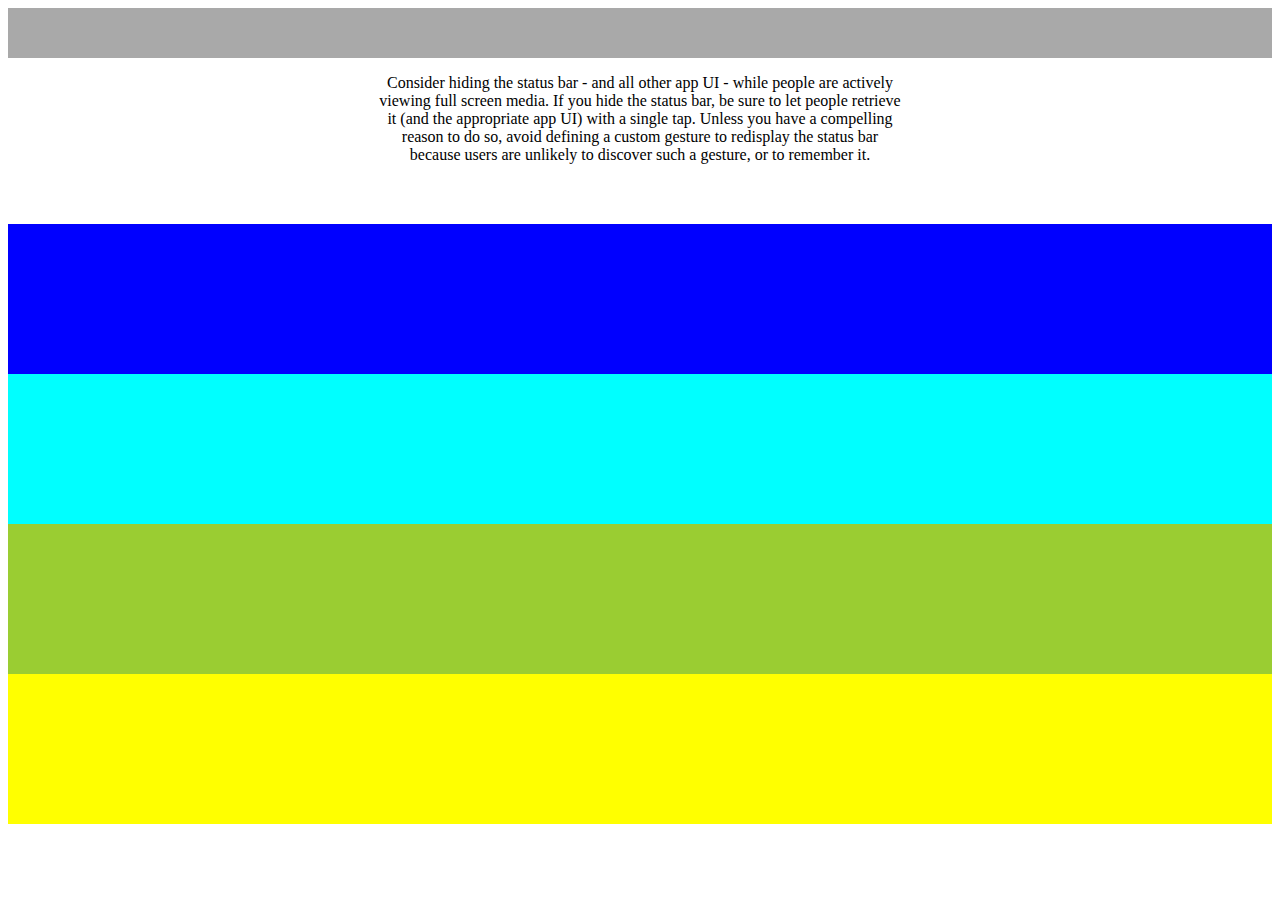
==== third/index.html @ 0f55f07d "ALmost done with #3!" ====
<!DOCTYPE html>
<html lang="en">
<head>
    <meta charset="UTF-8">
    <meta name="viewport" content="width=device-width, initial-scale=1.0, user-scalable=1.0, minimum-scale=1.0, maximum-scale=1.0">
    <meta http-equiv="X-UA-Compatible" content="ie=edge">
    <title>Document</title>
    <link rel="stylesheet" href="index.css">
</head>
<body>
    <header class="header1"></header>
    <div class="content_box">
        <p>Consider hiding the status bar - and all other app UI - while people are actively <br>
        viewing full screen media. If you hide the status bar, be sure to let people retrieve <br>
        it (and the appropriate app UI) with a single tap. Unless you have a compelling <br>
        reason to do so, avoid defining a custom gesture to redisplay the status bar <br>
        because users are unlikely to discover such a gesture, or to remember it. <br>
        </p>    
    </div>
    
    <div class="blue_box"></div>
    <div class="aqua_box"></div>
    <div class="yellowgreen_box"></div>
    <div class="yellow_box"></div> 

</body>
</html>
---- third/index.css ----
.header1 {
    height: 50px;
    width: 100%;
    background: darkgrey;
}
.content_box {
    height: 150px;
    width: 100%;
    background: white;
    text-align: center;
}
.blue_box {
    background: blue;
    width: 100%;
    height: 150px;
}
.aqua_box {
    background: aqua;
    width: 100%;
    height: 150px;
}
.yellowgreen_box {
    background: yellowgreen;
    width: 100%;
    height: 150px;
}
.yellow_box {
    background: yellow;
    width: 100%;
    height: 150px;
}
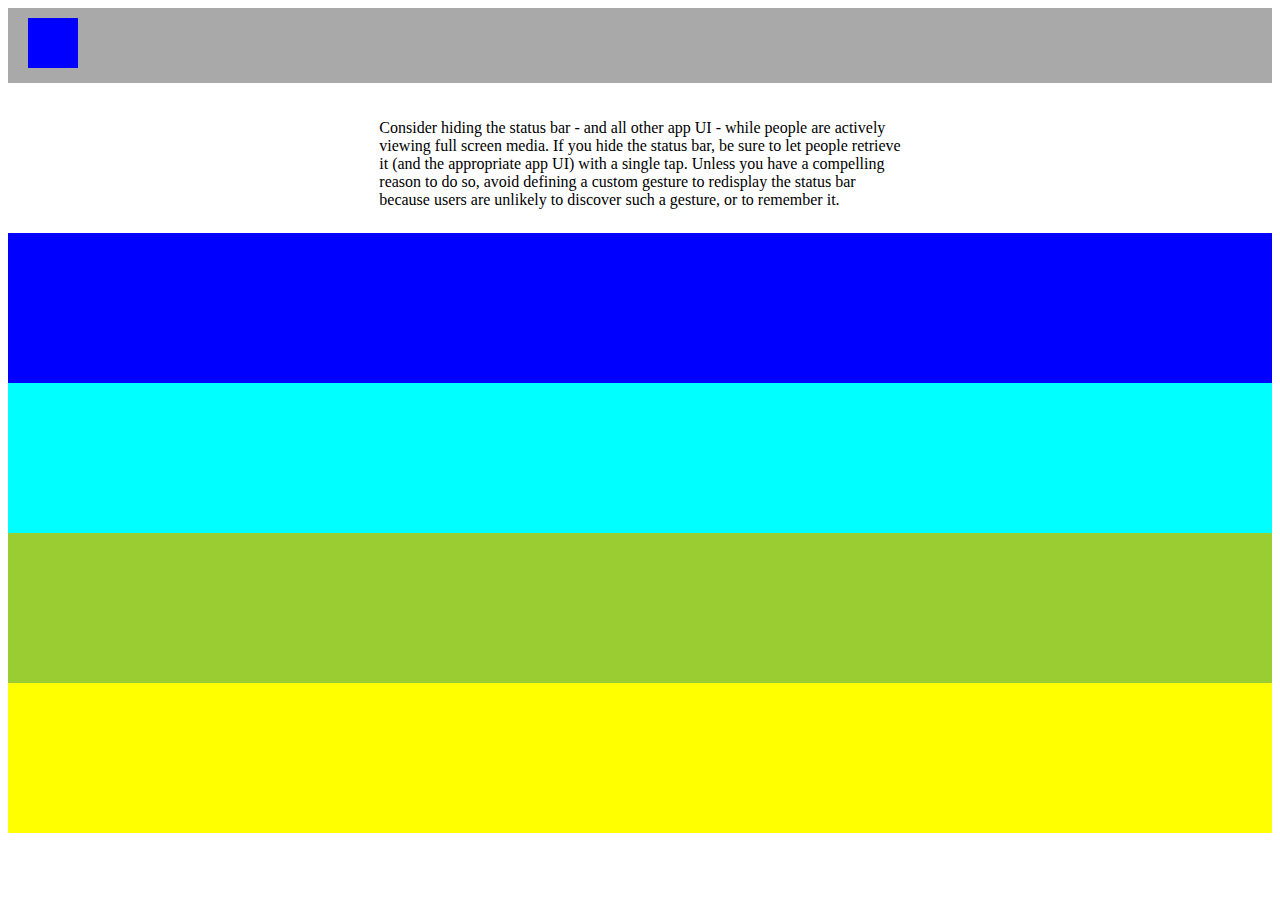
==== commit 0c77b3a3: "Finished! and early!" ====
--- a/third/index.html
+++ b/third/index.html
@@ -8,14 +8,18 @@
     <link rel="stylesheet" href="index.css">
 </head>
 <body>
-    <header class="header1"></header>
+    <header class="header1">
+        <div class="small_blue_box"></div>
+    </header>
     <div class="content_box">
+        <div class="text">
         <p>Consider hiding the status bar - and all other app UI - while people are actively <br>
         viewing full screen media. If you hide the status bar, be sure to let people retrieve <br>
         it (and the appropriate app UI) with a single tap. Unless you have a compelling <br>
         reason to do so, avoid defining a custom gesture to redisplay the status bar <br>
         because users are unlikely to discover such a gesture, or to remember it. <br>
-        </p>    
+        </p>
+    </div>    
     </div>
     
     <div class="blue_box"></div>
--- a/third/index.css
+++ b/third/index.css
@@ -1,5 +1,5 @@
 .header1 {
-    height: 50px;
+    height: 75px;
     width: 100%;
     background: darkgrey;
 }
@@ -7,7 +7,7 @@
     height: 150px;
     width: 100%;
     background: white;
-    text-align: center;
+    text-align: justify;
 }
 .blue_box {
     background: blue;
@@ -28,4 +28,20 @@
     background: yellow;
     width: 100%;
     height: 150px;
+}
+.small_blue_box {
+    float: left;
+    background: blue;
+    height: 50px;
+    margin: 10px 0px 10px 20px;
+    width: 50px;
+}
+
+.text {
+  background-color: #fff;
+  display: flex;
+  justify-content: center;
+  align-items: center;
+  box-sizing: border-box;
+  padding: 20px;
 }